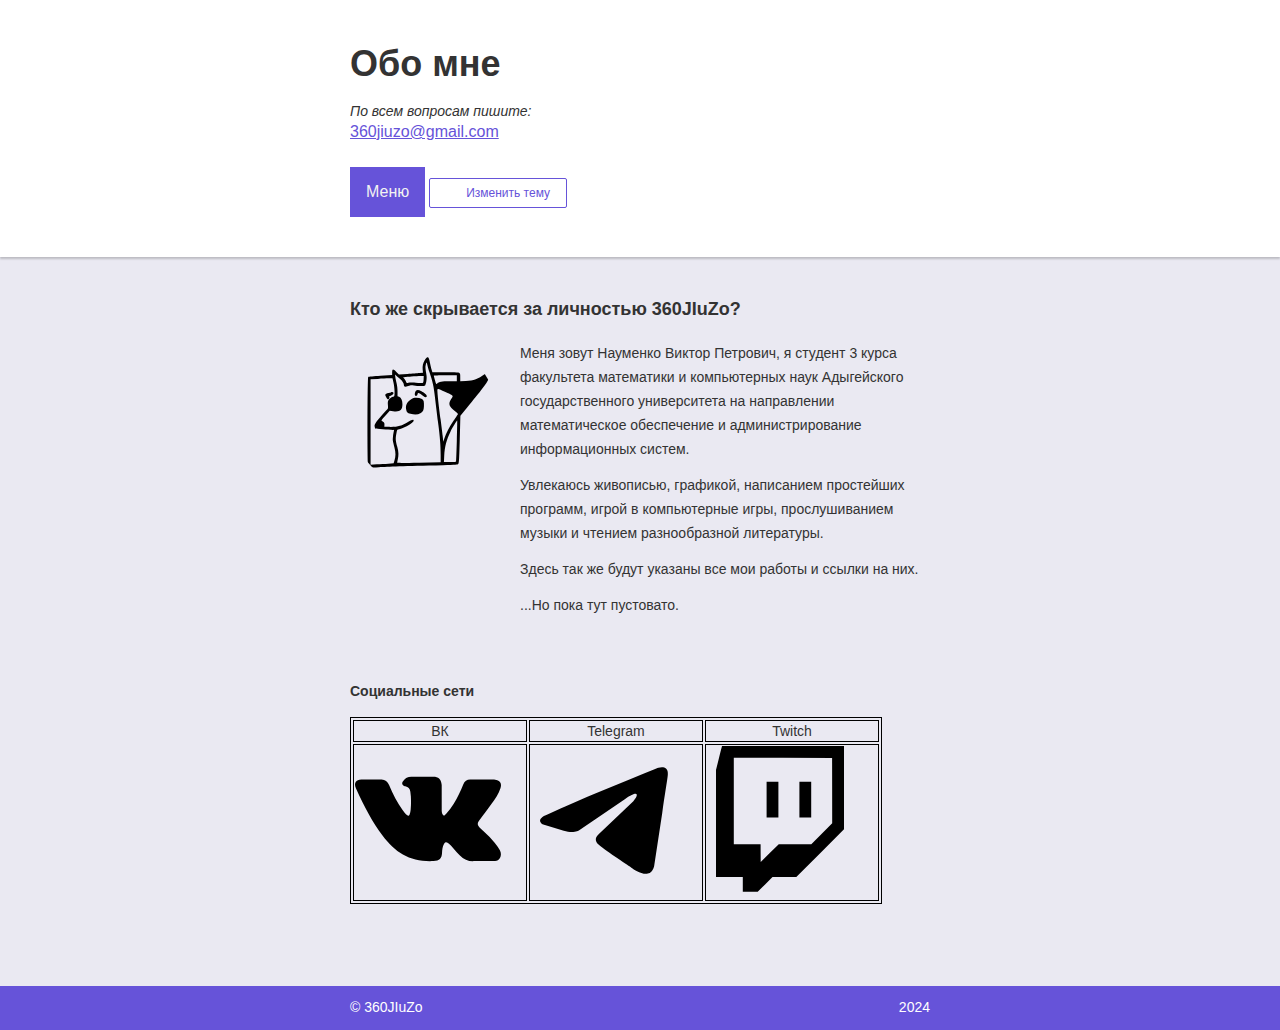
==== pages/more.html @ b6107911 "Site Rework" ====
<!DOCTYPE html>
<html lang="ru"><head><meta http-equiv="Content-Type" content="text/html; charset=UTF-8"></head><body class="page"><div class="btn-up btn-up_hide"></div>

  
  <meta name="viewport" content="width=device-width, initial-scale=1.0">
  <link rel="stylesheet" href="./more_files/style.css">
  <link rel="shortcut icon" href="./more_files/360logo.svg">
  <title>Обо мне – 360JIuZo </title>


  <header class="page-header">
    <div class="container">
      <h1 class="page-title">Обо мне</h1>
      <p><i>По всем вопросам пишите:</i><br><a href="mailto:360jiuzo@gmail.com">360jiuzo@gmail.com</a></p>
      <div class="dropdown">
        <button onclick="myFunction()" class="dropbtn">Меню</button>
        <div id="myDropdown" class="dropdown-content">
          <nav class="menu">
            <ul>
               <li><a href="https://360jiuzo.github.io/business-card-website/">На главную</a></li>
            <ul>
          </ul></ul></nav>
        </div>
      </div>
      <button class="theme-button" type="button">Изменить тему</button>
    </div>
  </header>
  <main>
<section class="about container" id="about">
  <h2 class="section-title">Кто же скрывается за личностью 360JIuZo?</h2>
  <img class="about-image" src="./more_files/logo_black.svg" width="147" height="147" alt="360JIuZo">
  <div class="about-content">
    <p>Меня зовут Науменко Виктор Петрович, я студент 3 курса факультета математики и компьютерных наук Адыгейского государственного университета на направлении математическое обеспечение и администрирование информационных систем.</p>
    <p>Увлекаюсь живописью, графикой, написанием простейших программ, игрой в компьютерные игры, прослушиванием музыки и чтением разнообразной литературы.</p>
    <p>Здесь так же будут указаны все мои работы и ссылки на них.</p>
    <p>...Но пока тут пустовато.</p>
  </div>
</section><section class="contacts container" id="contacts">
    <div class="contacts-content">
      <p class="contacts-name">Социальные сети</p>
      <table style="border: 1px ridge rgb(0, 0, 0);">
        <tbody>
          <tr>
           <td style="border: 1px ridge rgb(0, 0, 0);">ВК</td>
           <td style="border: 1px ridge rgb(0, 0, 0);">Telegram</td>
           <td style="border: 1px ridge rgb(0, 0, 0);">Twitch</td>
          </tr>
          <tr>
           <td style="border: 1px ridge rgb(0, 0, 0);"><a href="https://vk.com/jiuzo360" target="_blank"><img src="./more_files/vk.svg" width="1" height="1"> </a></td>
           <td style="border: 1px ridge rgb(0, 0, 0);"><a href="https://t.me/+bbKSj8GDPrJhYTY6" target="_blank"><img src="./more_files/telegram.svg" width="1" height="1"> </a></td>
           <td style="border: 1px ridge rgb(0, 0, 0);"><a href="https://www.twitch.tv/360jiuz0" target="_blank"><img src="./more_files/twitch.svg" width="1" height="1"> </a></td>
          </tr>
        </tbody>
      </table>
    </div>
</section></main>
  <footer class="page-footer">
    <div class="container">
      <p>© 360JIuZo</p>
      <p>2024</p>
    </div>
  </footer>
  <script src="./more_files/script.js"></script>


</body></html>
---- pages/more_files/style.css ----
* {
  box-sizing: border-box;
}

html {

  scroll-behavior: smooth;

}

.btn-up {
  position: fixed;
  background-color: #6653d9; 
  right: 20px; 
  bottom: 20px; 
  border-top-left-radius: 8px; 
  cursor: pointer; 
  display: flex;
  align-items: center;
  justify-content: center;
  transition: opacity 0.3s ease-in-out;
  width: 60px;
  height: 50px;
  opacity: 1;
}

.btn-up::before {
  content: "";
  width: 40px;
  height: 40px;
  background: transparent no-repeat center center;
  background-size: 100% 100%;
  background-image: url("img/up-arrow.svg");
}

.btn-up_hide {
  display: none;
}

.btn-up_hiding {
  opacity: 0;
}

@media (hover: hover) and (pointer: fine) {
  .btn-up:hover {
    background-color: #ffffff;
  }
}

.container {
  width: 580px;
  margin: 0 auto;
}

.page {
  display: flex;
  flex-direction: column;
  min-width: 640px;
  min-height: 100vh;
  margin: 0;
  font-family: "Verdana", "Tahoma", sans-serif;
  font-size: 14px;
  line-height: 18px;
  color: #333333;
  background-color: #eae9f2;
}

.section-title {
  width: 100%;
  margin: 0;
  margin-bottom: 20px;
  padding: 0;
  font-weight: bold;
  font-size: 18px;
  line-height: 24px;
}

a {
  color: #6653d9;
}

a:focus {
  outline-color: #b6aaff;
}

.page-header {
  margin-bottom: 40px;
  background-color: #ffffff;
  box-shadow: 0 2px 2px rgba(0, 0, 0, 0.2);
}

.page-header .container {
  padding-top: 40px;
  padding-bottom: 40px;
  background-repeat: no-repeat;
  background-position: bottom right;
  background-size: 290px 212px;
}

.page-header a {
  font-size: 16px;
  line-height: 24px;
}

.page-title {
  margin: 0;
  margin-bottom: 4px;
  padding: 0;
  font-weight: bold;
  font-size: 36px;
  line-height: 48px;
}

.theme-button {
  position: relative;
  margin-top: 20px;
  padding-top: 7px;
  padding-right: 16px;
  padding-bottom: 7px;
  padding-left: 36px;
  font-size: 12px;
  border-radius: 2px;
  background-color: transparent;
  cursor: pointer;
  color: #6653d9;
  border: 1px solid #6653d9;
}

.theme-button::before {
  position: absolute;
  content: "";
  width: 15px;
  height: 15px;
  top: 7px;
  left: 12px;
  background-image: url("img/moon-normal.svg");
}

.theme-button:active {
  opacity: 0.8;
}

.theme-button:focus,
.theme-button:hover {
  color: #ffffff;
  background-color: #6653d9;
}
.theme-button:focus {
  outline-color: #b6aaff;
}

.theme-button:focus::before,
.theme-button:hover::before {
  background-image: url("img/moon-hover.svg");
}

.page-header--mini .container {
  display: flex;
  justify-content: space-between;
  align-items: center;
  padding: 6px 0;
  background-image: none;
}

.page-header--mini .page-title {
  margin-bottom: 0;
  font-size: 14px;
  line-height: 20px;
  letter-spacing: -0.02em;
}

.page-header--mini .page-title::before {
  content: "";
  display: inline-block;
  width: 22px;
  height: 22px;
  margin-right: 6px;
  vertical-align: bottom;
  background-image: url("img/logo_black.svg");
  background-repeat: no-repeat;
}

.page-header--mini .theme-button {
  margin-top: 0;
}

.about {
 display: flex;
 flex-wrap: wrap;
 justify-content: space-between;
 margin-bottom: 32px;
}

.about-image {
  width: 147px;
  height: 147px;
  border-radius: 50%;
}

.about-content {
  width: 410px;
  line-height: 24px;
}

.about-content p {
  margin: 0;
  margin-bottom: 12px;
  padding: 0;
}

.more-button {
  position: relative;
  margin-top: 20px;
  padding-top: 7px;
  padding-right: 16px;
  padding-bottom: 7px;
  padding-left: 16px;
  font-size: 12px;
  border-radius: 2px;
  background-color: transparent;
  cursor: pointer;
  color: #6653d9;
  border: 1px solid #6653d9;
}

.more-button::before {
  position: absolute;
  content: "";
  width: 15px;
  height: 15px;
  top: 7px;
  left: 12px;
}

.more-button:active {
  opacity: 0.8;
}

.more-button:focus,
.more-button:hover {
  color: #ffffff;
  background-color: #6653d9;
}
.more-button:focus {
  outline-color: #b6aaff;
}

.status {
  margin-bottom: 32px;
}

.status p {
  margin: 0;
  padding-top: 12px;
  padding-right: 32px;
  padding-bottom: 16px;
  padding-left: 32px;
  border-radius: 32px 0;
  font-size: 16px;
  line-height: 24px;
  font-style: italic;
  background-color: #ffffff;
}

.photos {
  display: flex;
  flex-direction: row;
  flex-wrap: wrap;
  justify-content: space-between;
  align-items: stretch;
  margin-bottom: 32px;
}

.photos figure {
  width: 285px;
  margin: 0;
  margin-bottom: 10px;
  padding: 0;
  display: flex;
  flex-direction: column;
  justify-content: center;
  background-color: #ffffff;
}

.photos img {
  max-width: 100%;
}

.photos figcaption {
  margin-top: 8px;
  margin-right: 30px;
  margin-bottom: 12px;
  margin-left: 30px;
  padding: 0;
  font-size: 12px;
  line-height: 16px;
  color: #aaaaaa;
}

.news {
  margin-bottom: 32px;
  font-size: 12px;
  line-height: 16px;
}

.card {
  display: flex;
  margin-bottom: 10px;
  padding: 16px 20px;
  background-color: #ffffff;
  box-shadow: 0 1px 4px rgba(0, 0, 0, 0.2);
}

.card h3 {
  margin: 0;
  margin-bottom: 4px;
  padding: 0;
  font-weight: bold;
  font-size: 14px;
  line-height: 20px;
}

.card img {
  width: 56px;
  height: 56px;
  margin-right: 20px;
}

.card p {
  margin: 0;
  margin-bottom: 8px;
  padding: 0;
}

.news time {
  color: #aaaaaa;
}

.quotes {
  margin-bottom: 32px;
}

.quotes blockquote {
  position: relative;
  margin: 0;
  margin-left: 24px;
  margin-bottom: 10px;
  padding-top: 12px;
  padding-right: 32px;
  padding-bottom: 16px;
  padding-left: 40px;
  border-radius: 0 32px;
  font-size: 18px;
  line-height: 24px;
  color: #ffffff;
  background-color: #6653d9;
}

.quotes blockquote::before {
  content: "";
  position: absolute;
  top: 0;
  left: -24px;
  display: block;
  width: 48px;
  height: 48px;
  background-image: url("img/quote.svg");
  background-repeat: no-repeat;
}

.quotes p {
  margin: 0;
  padding: 0;
}

.quotes cite {
  display: block;
  font-style: italic;
  font-size: 12px;
  line-height: 16px;
  text-align: right;
}

.contacts {
  margin-bottom: 82px;
  display: flex;
  flex-wrap: wrap;
}

.contacts img {
  width: 146px;
  height: 146px;
  margin-right: 24px;
}

.contacts p {
  margin: 0;
  margin-bottom: 12px;
  padding: 0;
  line-height: 24px;
}

p.contacts-name {
  margin-top: 20px;
  margin-bottom: 16px;
  font-weight: bold;
  line-height: 20px;
}

.contacts a {
  font-size: 16px;
  line-height: 24px;
}

.page-footer {
  color: #ffffff;
  background-color: #6653d9;
}

.page-footer .container {
  display: flex;
  align-items: center;
  justify-content: space-between;
  padding-top: 12px;
  padding-bottom: 14px;
}

.page-footer p {
  margin: 0;
  padding: 0;
}

.page-footer--logo .container::before {
  content: "";
  display: block;
  width: 22px;
  height: 22px;
  background-image: url("img/logo_black.svg");
  background-repeat: no-repeat;
}

/* Тёмная тема */
.dark-theme {
  color: #f2f2f2;
  background-color: #5a4077;
}

.dark-theme .page-header {
  background-color: #3f3c53;
  box-shadow: 0 2px 2px rgba(0, 0, 0, 0.6);
}

.dark-theme a {
  color: #9484f2;
}

.dark-theme .theme-button {
  color: #9484f2;
  border: 1px solid #9484f2;
}

.dark-theme .theme-button::before {
  background-image: url("img/sun-normal.svg");
}

.dark-theme .theme-button:focus,
.dark-theme .theme-button:hover {
  color: #17161a;
  background-color: #9484f2;
}

.dark-theme .theme-button {
  color: #9484f2;
  border: 1px solid #9484f2;
}

.dark-theme .theme-button:focus,
.dark-theme .theme-button:hover {
  color: #17161a;
  background-color: #9484f2;
}

.dark-theme .theme-button:focus::before,
.dark-theme .theme-button:hover::before {
  background-image: url("img/sun-hover.svg");
}

.dark-theme .status p,
.dark-theme .photos figure {
  background-color: #2a2930;
}

.dark-theme .news time,
.dark-theme .photos figcaption{
  color: #888888;
}

.dark-theme .card {
  background-color: #2a2930;
  box-shadow: 0 1px 4px rgba(0, 0, 0, 0.6);
}

.dark-theme .quotes blockquote {
  color: #17161a;
  background-color: #9484f2;
}

.dark-theme .quotes blockquote::before {
  background-image: url("img/quote-dark.svg");
}

.dark-theme .page-footer {
  background-color: #3f3c53;
  color: #f2f2f2;
}

.dark-theme .btn-up {
  background-color: #ffffff;
}

.dark-theme .btn-up:hover {
    background-color: #6653d9;
}

.dark-theme .more-button {
  color: #9484f2;
  border: 1px solid #9484f2;
}

.dark-theme .more-button:focus,
.dark-theme .more-button:hover {
  color: #17161a;
  background-color: #9484f2;
}

.dark-theme .more-button {
  color: #9484f2;
  border: 1px solid #9484f2;
}

.dark-theme .more-button:focus,
.dark-theme .more-button:hover {
  color: #17161a;
  background-color: #9484f2;
}

.dropbtn {
  background-color: #6653d9;
  color: #f2f2f2;
  padding: 16px;
  font-size: 16px;
  border: none;
  cursor: pointer;
}

.dropbtn:hover, .dropbtn:focus {
  background-color: #f2f2f2;
  color: black;
}

.dropdown {
  position: relative;
  display: inline-block;
}

.dropdown-content {
  display: none;
  position: absolute;
  background-color: #f1f1f1;
  min-width: 160px;
  box-shadow: 0px 8px 16px 0px rgba(0,0,0,0.2);
  z-index: 1;
}

.dropdown-content a {
  color: black;
  padding: 12px 16px;
  text-decoration: none;
  display: block;
}

.dropdown-content a:hover {background-color: #ddd}

.show {display:block;}

.dark-theme .dropbtn {
  background-color: #f2f2f2;
  color: #17161a;
  padding: 16px;
  font-size: 16px;
  border: none;
  cursor: pointer;
}


.dark-theme .dropbtn:hover, .dropbtn:focus {
  background-color: #6653d9;
  color: #f2f2f2;
}

table{
  margin:auto;
  text-align: center;
}
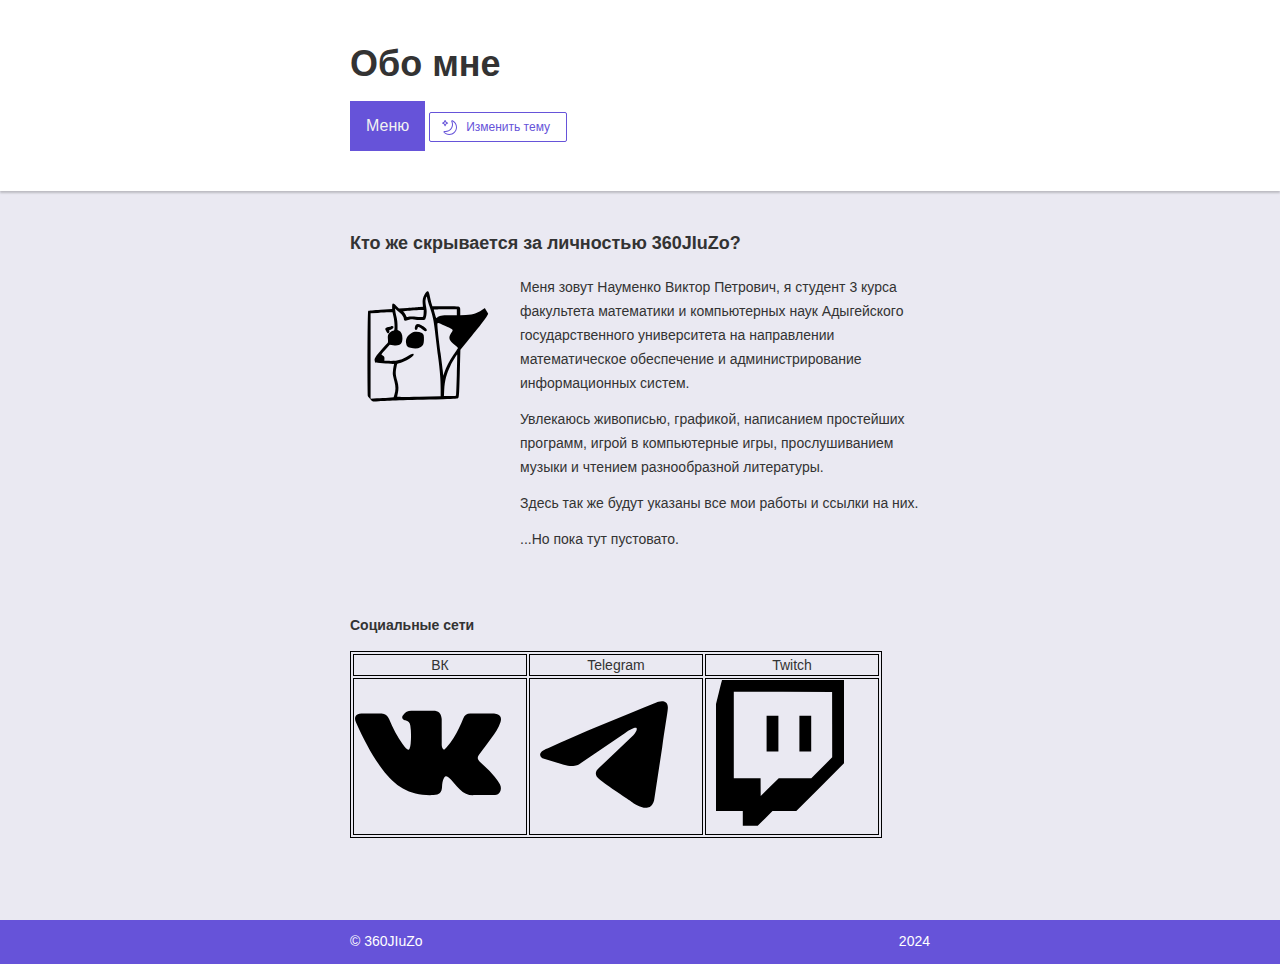
==== commit 7cb9de84: "Update more.html" ====
--- a/pages/more.html
+++ b/pages/more.html
@@ -11,12 +11,14 @@
   <header class="page-header">
     <div class="container">
       <h1 class="page-title">Обо мне</h1>
-      <p><i>По всем вопросам пишите:</i><br><a href="mailto:360jiuzo@gmail.com">360jiuzo@gmail.com</a></p>
       <div class="dropdown">
         <button onclick="myFunction()" class="dropbtn">Меню</button>
         <div id="myDropdown" class="dropdown-content">
           <nav class="menu">
             <ul>
+               <li><a href="https://360jiuzo.github.io/business-card-website/pages/more/#about">Информация</a></li>
+               <li><a href="https://360jiuzo.github.io/business-card-website/pages/more/#contacts">Список работ</a></li>
+               <li><a href="https://360jiuzo.github.io/business-card-website/pages/more/#contacts">Социальные сети</a></li>
                <li><a href="https://360jiuzo.github.io/business-card-website/">На главную</a></li>
             <ul>
           </ul></ul></nav>
@@ -63,4 +65,4 @@
   <script src="./more_files/script.js"></script>
 
 
-</body></html>+</body></html>
--- a/pages/more_files/style.css
+++ b/pages/more_files/style.css
@@ -30,7 +30,7 @@
   height: 40px;
   background: transparent no-repeat center center;
   background-size: 100% 100%;
-  background-image: url("img/up-arrow.svg");
+  background-image: url("./up-arrow.svg");
 }
 
 .btn-up_hide {
@@ -133,7 +133,7 @@
   height: 15px;
   top: 7px;
   left: 12px;
-  background-image: url("img/moon-normal.svg");
+  background-image: url("./moon-normal.svg");
 }
 
 .theme-button:active {
@@ -151,7 +151,7 @@
 
 .theme-button:focus::before,
 .theme-button:hover::before {
-  background-image: url("img/moon-hover.svg");
+  background-image: url("./moon-hover.svg");
 }
 
 .page-header--mini .container {
@@ -176,7 +176,7 @@
   height: 22px;
   margin-right: 6px;
   vertical-align: bottom;
-  background-image: url("img/logo_black.svg");
+  background-image: url("./logo_black.svg");
   background-repeat: no-repeat;
 }
 
@@ -364,7 +364,7 @@
   display: block;
   width: 48px;
   height: 48px;
-  background-image: url("img/quote.svg");
+  background-image: url("./quote.svg");
   background-repeat: no-repeat;
 }
 
@@ -435,7 +435,7 @@
   display: block;
   width: 22px;
   height: 22px;
-  background-image: url("img/logo_black.svg");
+  background-image: url("./logo_black.svg");
   background-repeat: no-repeat;
 }
 
@@ -460,7 +460,7 @@
 }
 
 .dark-theme .theme-button::before {
-  background-image: url("img/sun-normal.svg");
+  background-image: url("./sun-normal.svg");
 }
 
 .dark-theme .theme-button:focus,
@@ -482,7 +482,7 @@
 
 .dark-theme .theme-button:focus::before,
 .dark-theme .theme-button:hover::before {
-  background-image: url("img/sun-hover.svg");
+  background-image: url("./sun-hover.svg");
 }
 
 .dark-theme .status p,
@@ -506,7 +506,7 @@
 }
 
 .dark-theme .quotes blockquote::before {
-  background-image: url("img/quote-dark.svg");
+  background-image: url("./quote-dark.svg");
 }
 
 .dark-theme .page-footer {
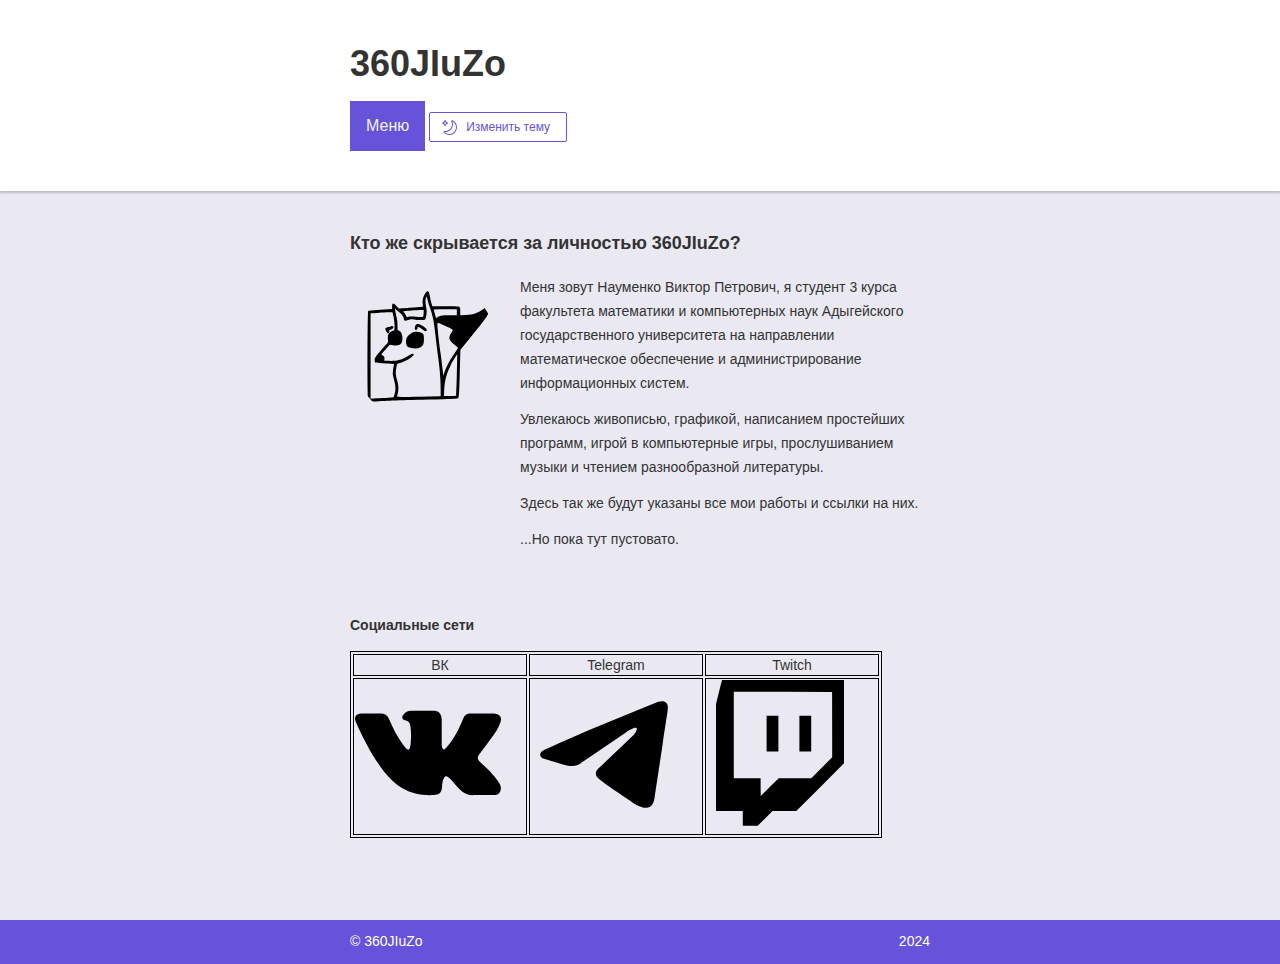
==== commit da2e2aa7: "Update Joska.html" ====
--- a/pages/more.html
+++ b/pages/more.html
@@ -5,20 +5,20 @@
   <meta name="viewport" content="width=device-width, initial-scale=1.0">
   <link rel="stylesheet" href="./more_files/style.css">
   <link rel="shortcut icon" href="./more_files/360logo.svg">
-  <title>Обо мне – 360JIuZo </title>
+  <title>Обо мне – 360JIuZo</title>
 
 
   <header class="page-header">
     <div class="container">
-      <h1 class="page-title">Обо мне</h1>
+      <h1 class="page-title">360JIuZo</h1>
       <div class="dropdown">
         <button onclick="myFunction()" class="dropbtn">Меню</button>
         <div id="myDropdown" class="dropdown-content">
           <nav class="menu">
             <ul>
-               <li><a href="https://360jiuzo.github.io/business-card-website/pages/more/#about">Информация</a></li>
-               <li><a href="https://360jiuzo.github.io/business-card-website/pages/more/#contacts">Список работ</a></li>
-               <li><a href="https://360jiuzo.github.io/business-card-website/pages/more/#contacts">Социальные сети</a></li>
+               <li><a href="https://360jiuzo.github.io/business-card-website/pages/more.html/#about">Обо мне</a></li>
+               <li><a href="https://360jiuzo.github.io/business-card-website/pages/more.html/#contacts">Список работ</a></li>
+               <li><a href="https://360jiuzo.github.io/business-card-website/pages/more.html/#contacts">Социальные сети</a></li>
                <li><a href="https://360jiuzo.github.io/business-card-website/">На главную</a></li>
             <ul>
           </ul></ul></nav>
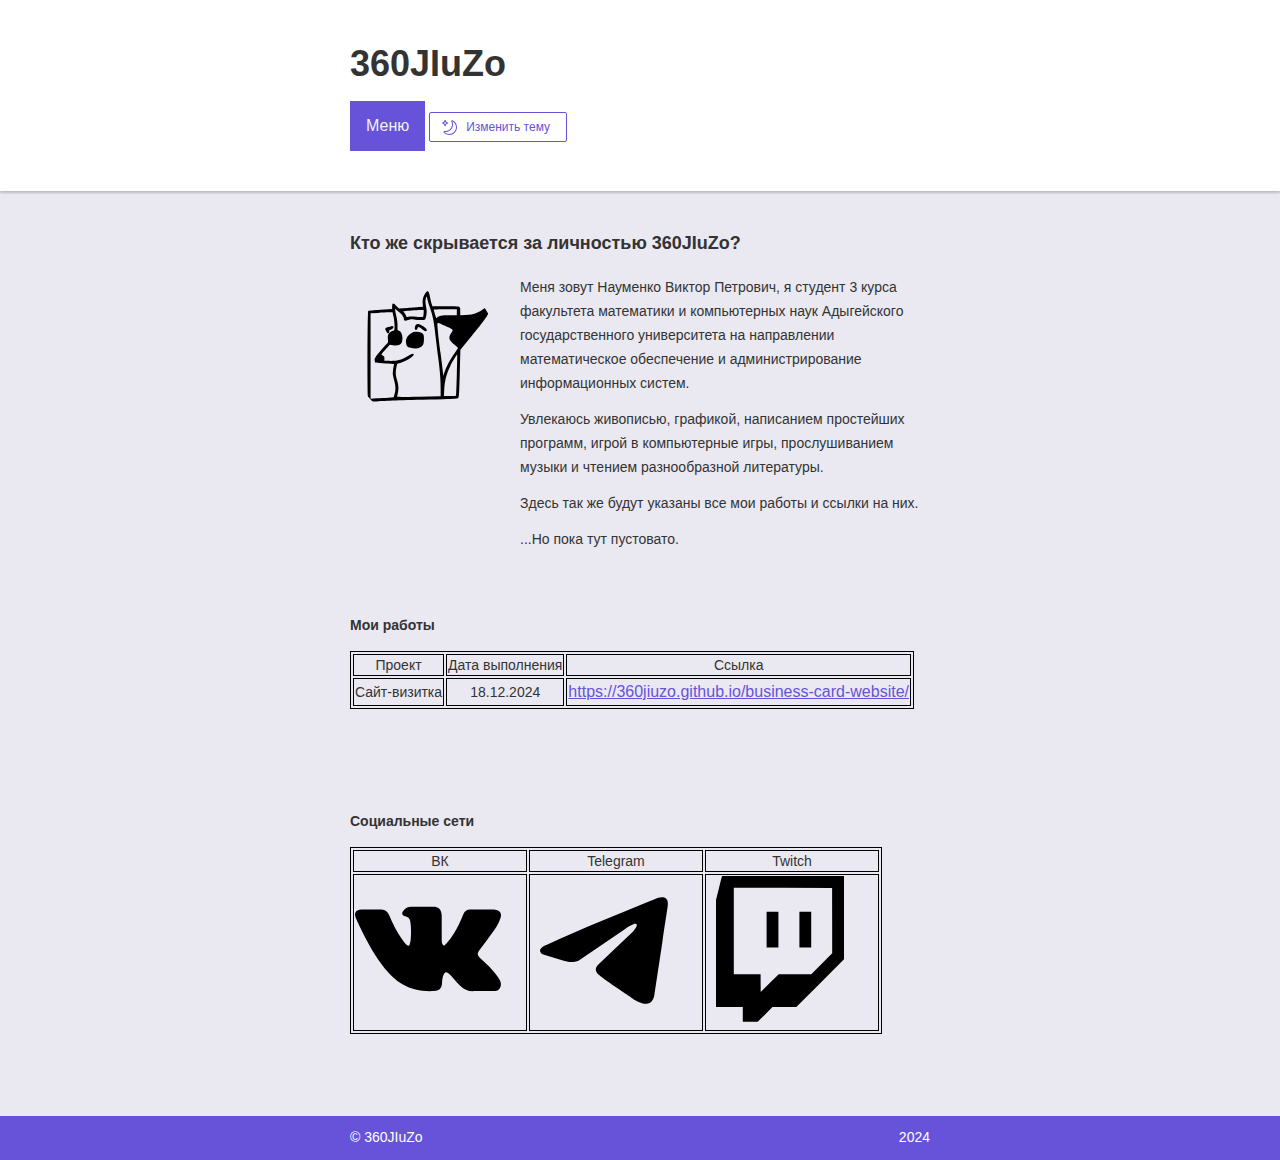
==== commit df0c1f12: "Update Okonec.html" ====
--- a/pages/more.html
+++ b/pages/more.html
@@ -16,9 +16,9 @@
         <div id="myDropdown" class="dropdown-content">
           <nav class="menu">
             <ul>
-               <li><a href="https://360jiuzo.github.io/business-card-website/pages/more.html/#about">Обо мне</a></li>
-               <li><a href="https://360jiuzo.github.io/business-card-website/pages/more.html/#contacts">Список работ</a></li>
-               <li><a href="https://360jiuzo.github.io/business-card-website/pages/more.html/#contacts">Социальные сети</a></li>
+               <li><a href="https://360jiuzo.github.io/business-card-website/pages/more.html#about">Обо мне</a></li>
+               <li><a href="https://360jiuzo.github.io/business-card-website/pages/more.html#news">Список работ</a></li>
+               <li><a href="https://360jiuzo.github.io/business-card-website/pages/more.html#contacts">Социальные сети</a></li>
                <li><a href="https://360jiuzo.github.io/business-card-website/">На главную</a></li>
             <ul>
           </ul></ul></nav>
@@ -37,7 +37,26 @@
     <p>Здесь так же будут указаны все мои работы и ссылки на них.</p>
     <p>...Но пока тут пустовато.</p>
   </div>
-</section><section class="contacts container" id="contacts">
+</section><section class="contacts container" id="news">
+  <div class="contacts-content">
+    <p class="contacts-name">Мои работы</p>
+    <table style="border: 1px ridge rgb(0, 0, 0);">
+      <tbody>
+        <tr>
+         <td style="border: 1px ridge rgb(0, 0, 0);">Проект</td>
+         <td style="border: 1px ridge rgb(0, 0, 0);">Дата выполнения</td>
+         <td style="border: 1px ridge rgb(0, 0, 0);">Ссылка</td>
+        </tr>
+        <tr>
+         <td style="border: 1px ridge rgb(0, 0, 0);">Сайт-визитка</td>
+         <td style="border: 1px ridge rgb(0, 0, 0);">18.12.2024</a></td>
+         <td style="border: 1px ridge rgb(0, 0, 0);"><a href="https://360jiuzo.github.io/business-card-website/" target="_blank">https://360jiuzo.github.io/business-card-website/</a></td>
+        </tr>
+      </tbody>
+    </table>
+  </div>
+</section>
+    <section class="contacts container" id="contacts">
     <div class="contacts-content">
       <p class="contacts-name">Социальные сети</p>
       <table style="border: 1px ridge rgb(0, 0, 0);">
